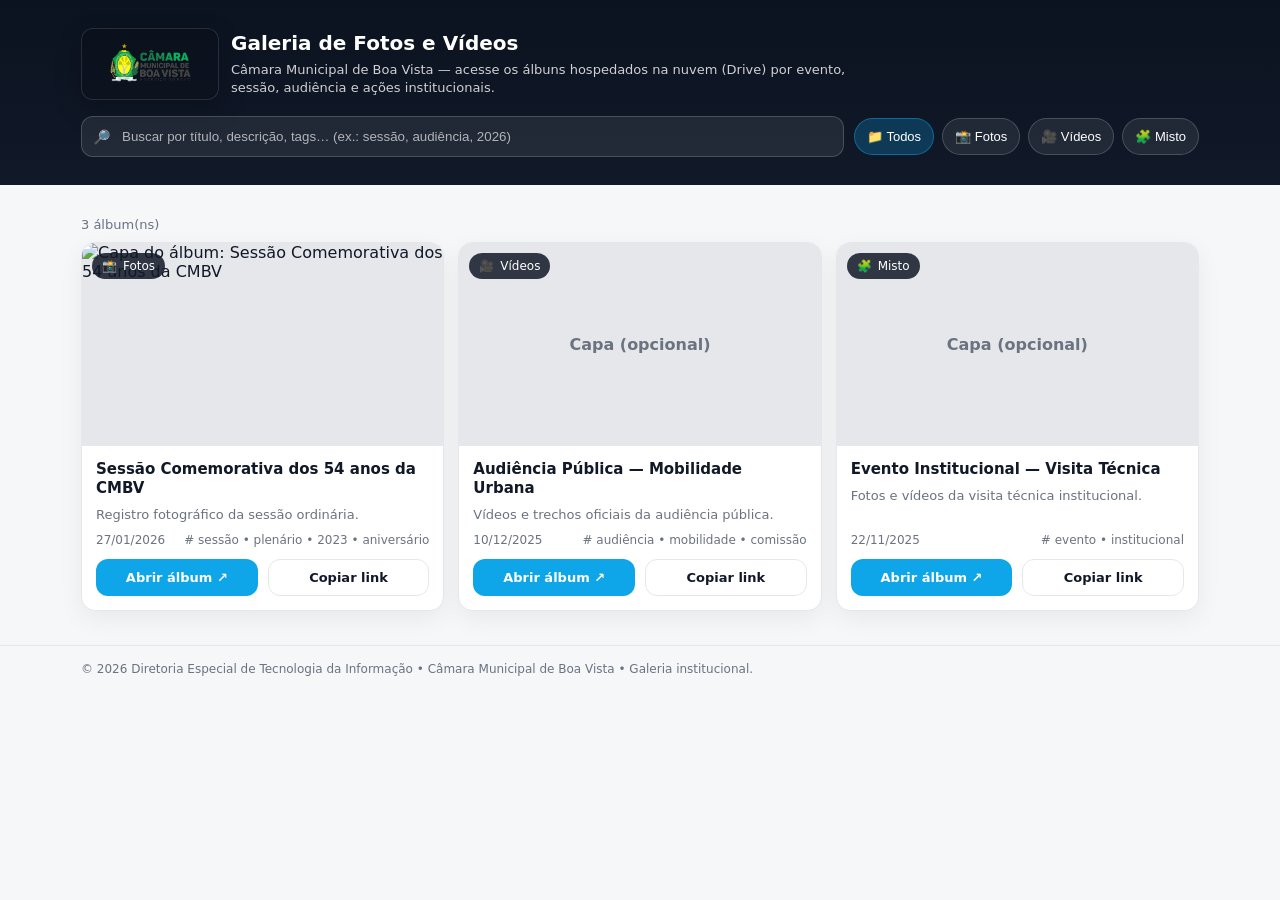
==== index.html @ be146029 "Rename gale_com_logo.html to index.html" ====
<!doctype html>
<html lang="pt-BR">
<head>
  <meta charset="utf-8" />
  <meta name="viewport" content="width=device-width, initial-scale=1" />
  <title>Galeria — Câmara Municipal de Boa Vista</title>
  <style>
    :root{
      --bg:#f6f7f9;
      --card:#ffffff;
      --text:#111827;
      --muted:#6b7280;
      --border:#e5e7eb;
      --shadow: 0 8px 24px rgba(0,0,0,.06);
      --radius: 14px;
      --gap: 14px;
      --accent:#0ea5e9;
    }

    *{ box-sizing:border-box; }
    body{
      margin:0;
      font-family: system-ui, -apple-system, Segoe UI, Roboto, Arial, sans-serif;
      background: var(--bg);
      color: var(--text);
    }

    header{
      background: linear-gradient(180deg, #0b1220, #111827);
      color:#fff;
      padding: 28px 16px;
    }
    .container{
      max-width: 1150px;
      margin: 0 auto;
      padding: 0 16px;
    }
    .brand{
      display:flex;
      align-items:center;
      gap: 12px;
    }

    .brand-logo{
      height: 72px;
      width: auto;
      max-width: min(360px, 48vw);
      object-fit: contain;
      display:block;
      border-radius: 12px;
      padding: 6px 10px;
      background: rgba(0,0,0,.14);
      border: 1px solid rgba(255,255,255,.12);
      box-shadow: 0 10px 28px rgba(0,0,0,.18);
    }

    @media (max-width: 640px){
      .brand{
        flex-direction: column;
        align-items: flex-start;
      }
      .brand-logo{
        height: 60px;
        max-width: 100%;
      }
    }
    .logo{
      width: 44px;
      height: 44px;
      border-radius: 12px;
      background: rgba(255,255,255,.12);
      display:grid;
      place-items:center;
      font-weight:700;
      letter-spacing:.5px;
      user-select:none;
    }
    h1{
      margin:0;
      font-size: 20px;
      font-weight: 700;
    }
    .subtitle{
      margin: 6px 0 0;
      color: rgba(255,255,255,.8);
      font-size: 13px;
      line-height: 1.4;
      max-width: 80ch;
    }

    .toolbar{
      margin-top: 16px;
      display:flex;
      gap: 10px;
      flex-wrap: wrap;
      align-items:center;
    }
    .search{
      flex: 1 1 260px;
      position: relative;
      min-width: 240px;
    }
    .search input{
      width:100%;
      padding: 12px 12px 12px 40px;
      border: 1px solid rgba(255,255,255,.18);
      background: rgba(255,255,255,.08);
      color:#fff;
      border-radius: 12px;
      outline: none;
    }
    .search input::placeholder{ color: rgba(255,255,255,.65); }
    .search .icon{
      position:absolute;
      left: 12px;
      top: 50%;
      transform: translateY(-50%);
      opacity: .85;
      font-size: 14px;
    }

    .filters{
      display:flex;
      gap: 8px;
      flex-wrap: wrap;
    }
    .chip{
      border: 1px solid rgba(255,255,255,.18);
      background: rgba(255,255,255,.08);
      color:#fff;
      padding: 10px 12px;
      border-radius: 999px;
      cursor:pointer;
      user-select:none;
      font-size: 13px;
      display:flex;
      gap: 8px;
      align-items:center;
    }
    .chip[aria-pressed="true"]{
      background: rgba(14,165,233,.25);
      border-color: rgba(14,165,233,.45);
    }

    main{ padding: 18px 0 34px; }

    .meta{
      display:flex;
      justify-content: space-between;
      align-items: baseline;
      gap: 12px;
      flex-wrap: wrap;
      margin: 14px 0 10px;
      color: var(--muted);
      font-size: 13px;
    }

    .grid{
      display:grid;
      grid-template-columns: repeat(3, minmax(0, 1fr));
      gap: var(--gap);
    }

    @media (max-width: 980px){
      .grid{ grid-template-columns: repeat(2, minmax(0, 1fr)); }
    }
    @media (max-width: 640px){
      .grid{ grid-template-columns: 1fr; }
    }

    .card{
      background: var(--card);
      border: 1px solid var(--border);
      border-radius: var(--radius);
      overflow:hidden;
      box-shadow: var(--shadow);
      display:flex;
      flex-direction: column;
      min-height: 260px;
    }

    .thumb{
      width:100%;
      aspect-ratio: 16/9;
      background: #e5e7eb;
      position: relative;
      overflow:hidden;
    }
    .thumb img{
      width:100%;
      height:100%;
      object-fit: cover;
      display:block;
    }
    .badge{
      position:absolute;
      left: 10px;
      top: 10px;
      background: rgba(17,24,39,.85);
      color:#fff;
      border-radius: 999px;
      padding: 6px 10px;
      font-size: 12px;
      display:flex;
      gap:6px;
      align-items:center;
    }

    .content{
      padding: 14px 14px 12px;
      display:flex;
      flex-direction: column;
      gap: 8px;
      flex: 1;
    }
    .title{
      margin:0;
      font-size: 15px;
      font-weight: 700;
      line-height: 1.25;
    }
    .desc{
      margin:0;
      color: var(--muted);
      font-size: 13px;
      line-height: 1.45;
      flex: 1;
    }
    .row{
      display:flex;
      justify-content: space-between;
      align-items:center;
      gap: 10px;
      flex-wrap: wrap;
      color: var(--muted);
      font-size: 12px;
    }

    .actions{
      padding: 0 14px 14px;
      display:flex;
      gap: 10px;
    }
    .btn{
      flex: 1;
      display:inline-flex;
      justify-content:center;
      align-items:center;
      gap: 8px;
      padding: 10px 12px;
      border-radius: 12px;
      border: 1px solid var(--border);
      background: #fff;
      color: var(--text);
      text-decoration:none;
      font-size: 13px;
      font-weight: 600;
    }
    .btn.primary{
      background: var(--accent);
      color:#fff;
      border-color: rgba(14,165,233,.35);
    }
    .btn:hover{ filter: brightness(.98); }
    .btn:focus-visible{
      outline: 3px solid rgba(14,165,233,.35);
      outline-offset: 2px;
    }

    footer{
      border-top: 1px solid var(--border);
      color: var(--muted);
      font-size: 12px;
      padding: 16px 0 26px;
    }

    .empty{
      background:#fff;
      border: 1px dashed var(--border);
      border-radius: var(--radius);
      padding: 18px;
      color: var(--muted);
      display:none;
    }
  </style>
</head>
<body>
  <header>
    <div class="container">
      <div class="brand">
        <img class="brand-logo" src="logo_cmbv.png" alt="Câmara Municipal de Boa Vista" decoding="async" />
        <div>
          <h1>Galeria de Fotos e Vídeos</h1>
          <p class="subtitle">
            Câmara Municipal de Boa Vista — acesse os álbuns hospedados na nuvem (Drive) por evento, sessão, audiência e ações institucionais.
          </p>
        </div>
      </div>

      <div class="toolbar" role="search">
        <div class="search">
          <span class="icon" aria-hidden="true">🔎</span>
          <input id="q" type="search" placeholder="Buscar por título, descrição, tags… (ex.: sessão, audiência, 2026)" autocomplete="off" />
        </div>

        <div class="filters" aria-label="Filtros">
          <button class="chip" type="button" data-filter="all" aria-pressed="true">📁 Todos</button>
          <button class="chip" type="button" data-filter="foto" aria-pressed="false">📸 Fotos</button>
          <button class="chip" type="button" data-filter="video" aria-pressed="false">🎥 Vídeos</button>
          <button class="chip" type="button" data-filter="misto" aria-pressed="false">🧩 Misto</button>
        </div>
      </div>
    </div>
  </header>

  <main>
    <div class="container">
      <div class="meta">
        <div id="count">0 álbuns</div>
        <!--<div>Atualize a lista <strong>ALBUNS</strong> no código para adicionar novos links.</div> -->
      </div>

      <div id="empty" class="empty">
        Nenhum álbum encontrado com os filtros atuais.
      </div>

      <section id="grid" class="grid" aria-label="Lista de álbuns"></section>
    </div>
  </main>

  <footer>
    <div class="container">
      © <span id="year"></span> Diretoria Especial de Tecnologia da Informação • Câmara Municipal de Boa Vista • Galeria institucional.
    </div>
  </footer>

  <script>
    // =========================
    // 1) EDITE APENAS ESTA LISTA
    // =========================
    const ALBUNS = [
      {
        titulo: "Sessão Comemorativa dos 54 anos da CMBV",
        tipo: "foto", // foto | video | misto
        descricao: "Registro fotográfico da sessão ordinária.",
        link: "https://galeria.boavista.rr.leg.br/s/54anoscmbv", // cole o link do Drive/Nextcloud/OneDrive
        miniatura: "https://galeria.boavista.rr.leg.br/api/assets/4c75a09b-99ec-4c60-b4d1-7e083ee043ef/thumbnail?slug=54anoscmbv&size=preview&c=4QcKDYLnuJiPiHh8dkd4i0aWYHQI", // opcional: URL de uma imagem (capa). Se vazio, usa placeholder.
        data: "2026-01-27",
        tags: ["sessão", "plenário", "2023", "aniversário"]
      },
      {
        titulo: "Audiência Pública — Mobilidade Urbana",
        tipo: "video",
        descricao: "Vídeos e trechos oficiais da audiência pública.",
        link: "https://exemplo.com/album2",
        miniatura: "",
        data: "2025-12-10",
        tags: ["audiência", "mobilidade", "comissão"]
      },
      {
        titulo: "Evento Institucional — Visita Técnica",
        tipo: "misto",
        descricao: "Fotos e vídeos da visita técnica institucional.",
        link: "https://exemplo.com/album3",
        miniatura: "",
        data: "2025-11-22",
        tags: ["evento", "institucional"]
      }
    ];

    // =========================
    // 2) LÓGICA DA GALERIA
    // =========================
    const grid = document.getElementById("grid");
    const q = document.getElementById("q");
    const count = document.getElementById("count");
    const empty = document.getElementById("empty");
    const chips = Array.from(document.querySelectorAll(".chip"));
    const year = document.getElementById("year");

    year.textContent = new Date().getFullYear();

    const iconPorTipo = {
      foto: "📸",
      video: "🎥",
      misto: "🧩"
    };

    let filtroAtual = "all";

    function norm(s){
      return (s || "").toString().toLowerCase().normalize("NFD").replace(/\p{Diacritic}/gu, "");
    }

    function matches(album, query){
      const hay = [
        album.titulo,
        album.descricao,
        (album.tags || []).join(" "),
        album.tipo,
        album.data
      ].join(" ");
      return norm(hay).includes(norm(query));
    }

    function criarCard(album){
      const td = document.createElement("article");
      td.className = "card";
      td.dataset.tipo = album.tipo;

      const thumbHtml = album.miniatura
        ? `<img src="${album.miniatura}" alt="Capa do álbum: ${escapeHtml(album.titulo)}">`
        : `<div style="width:100%;height:100%;display:grid;place-items:center;color:#6b7280;font-weight:600;">
            Capa (opcional)
          </div>`;

      td.innerHTML = `
        <div class="thumb">
          ${thumbHtml}
          <div class="badge">${iconPorTipo[album.tipo] || "📁"} <span>${labelTipo(album.tipo)}</span></div>
        </div>

        <div class="content">
          <h2 class="title">${escapeHtml(album.titulo)}</h2>
          <p class="desc">${escapeHtml(album.descricao || "")}</p>
          <div class="row">
            <span>${formatarData(album.data)}</span>
            <span>${(album.tags && album.tags.length) ? ("# " + album.tags.join(" • ")) : ""}</span>
          </div>
        </div>

        <div class="actions">
          <a class="btn primary" href="${album.link}" target="_blank" rel="noopener">
            Abrir álbum ↗
          </a>
          <a class="btn" href="${album.link}" target="_blank" rel="noopener">
            Copiar link
          </a>
        </div>
      `;

      // Botão "Copiar link"
      const copyBtn = td.querySelectorAll(".btn")[1];
      copyBtn.addEventListener("click", async (ev) => {
        ev.preventDefault();
        try{
          await navigator.clipboard.writeText(album.link);
          copyBtn.textContent = "Link copiado ✓";
          setTimeout(() => copyBtn.textContent = "Copiar link", 1200);
        }catch{
          // fallback: abre o link se clipboard não estiver disponível
          window.open(album.link, "_blank", "noopener");
        }
      });

      return td;
    }

    function labelTipo(tipo){
      if(tipo === "foto") return "Fotos";
      if(tipo === "video") return "Vídeos";
      if(tipo === "misto") return "Misto";
      return "Álbum";
    }

    function formatarData(iso){
      if(!iso) return "";
      // Mantém simples (yyyy-mm-dd) -> dd/mm/yyyy
      const m = /^(\d{4})-(\d{2})-(\d{2})$/.exec(iso);
      if(!m) return iso;
      return `${m[3]}/${m[2]}/${m[1]}`;
    }

    function escapeHtml(str){
      return (str ?? "").toString()
        .replaceAll("&","&amp;")
        .replaceAll("<","&lt;")
        .replaceAll(">","&gt;")
        .replaceAll('"',"&quot;")
        .replaceAll("'","&#039;");
    }

    function render(){
      const query = q.value.trim();
      grid.innerHTML = "";

      const filtrados = ALBUNS.filter(a => {
        const okTipo = (filtroAtual === "all") ? true : (a.tipo === filtroAtual);
        const okBusca = query ? matches(a, query) : true;
        return okTipo && okBusca;
      });

      filtrados.forEach(a => grid.appendChild(criarCard(a)));

      count.textContent = `${filtrados.length} álbum(ns)`;
      empty.style.display = filtrados.length ? "none" : "block";
    }

    // Busca
    q.addEventListener("input", render);

    // Filtros
    chips.forEach(btn => {
      btn.addEventListener("click", () => {
        chips.forEach(b => b.setAttribute("aria-pressed", "false"));
        btn.setAttribute("aria-pressed", "true");
        filtroAtual = btn.dataset.filter;
        render();
      });
    });

    render();
  </script>
</body>
</html>
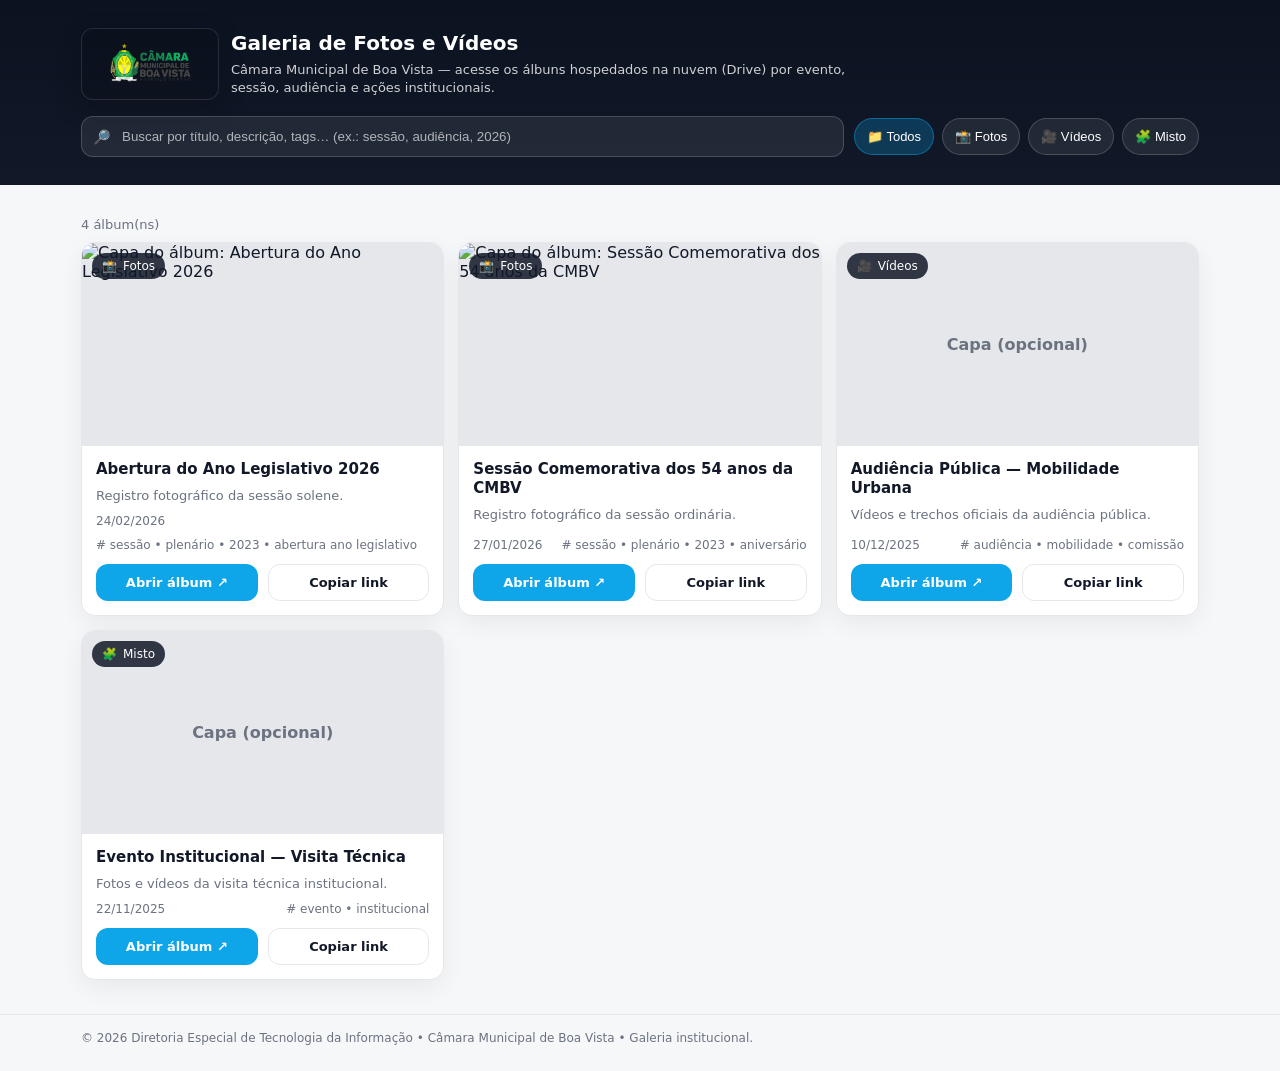
==== commit 5f7b2d76: "Add event 'Abertura do Ano Legislativo 2026' to index" ====
--- a/index.html
+++ b/index.html
@@ -339,6 +339,15 @@
     // 1) EDITE APENAS ESTA LISTA
     // =========================
     const ALBUNS = [
+      {
+        titulo: "Abertura do Ano Legislativo 2026",
+        tipo: "foto", // foto | video | misto
+        descricao: "Registro fotográfico da sessão solene.",
+        link: "https://galeria.boavista.rr.leg.br/share/w7iEGugujoIjrxzA1V76edjGKwO7zGHMkSObhZGvX_SdWSUhojxx9Ezt_9ftnmGj3Pw", // cole o link do Drive/Nextcloud/OneDrive
+        miniatura: "https://galeria.boavista.rr.leg.br/share/4sEyaUNQMQ7JvRYy24_W50LdWT-N-UKIk3n9FQ5Q984tXg-eBlmPzmPpndnvc-NHdUQ", // opcional: URL de uma imagem (capa). Se vazio, usa placeholder.
+        data: "2026-02-24",
+        tags: ["sessão", "plenário", "2023", "abertura ano legislativo"]
+      },
       {
         titulo: "Sessão Comemorativa dos 54 anos da CMBV",
         tipo: "foto", // foto | video | misto
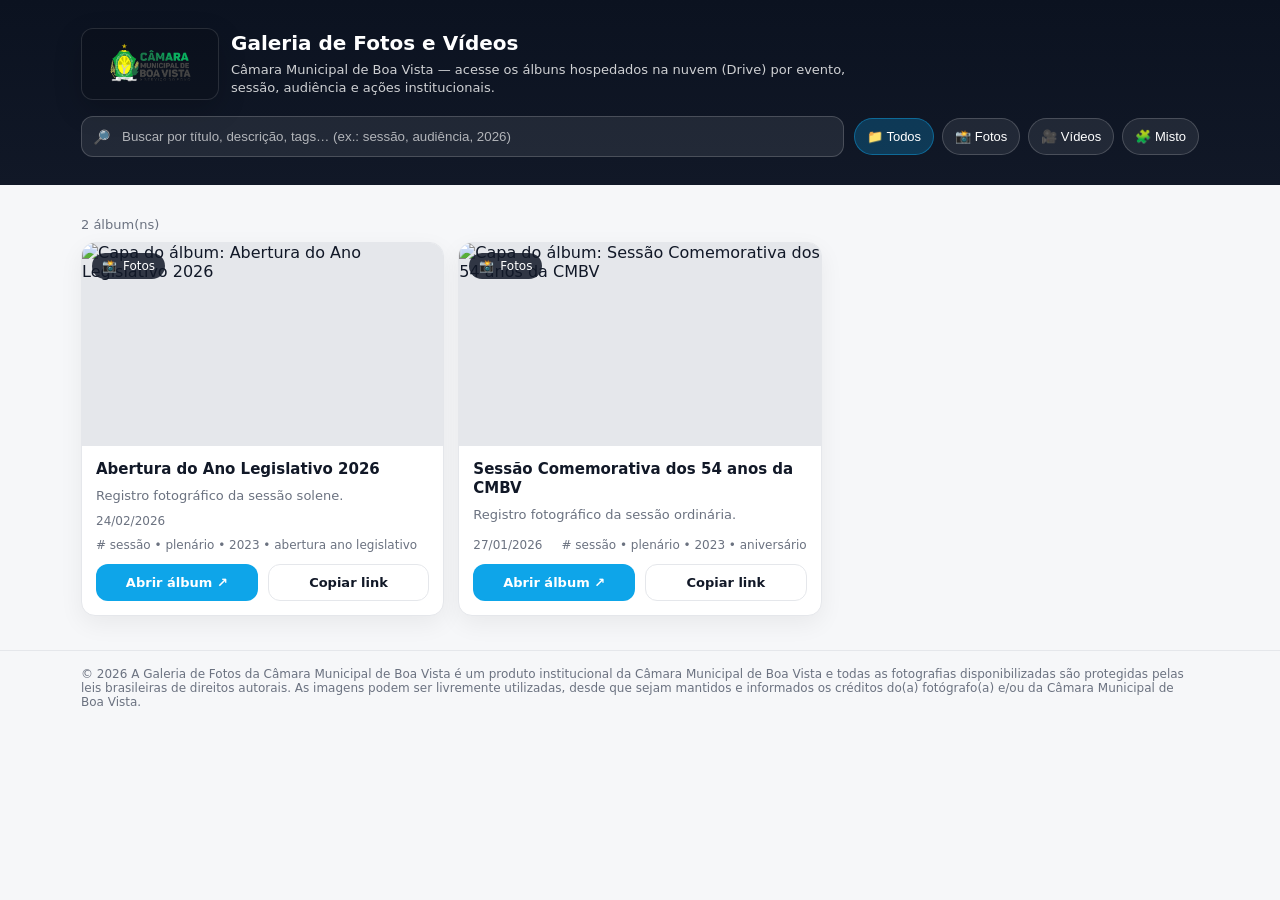
==== commit 2c10c913: "Revise footer copyright and photo usage information Updated footer text to include copyright informa" ====
--- a/index.html
+++ b/index.html
@@ -330,7 +330,7 @@
 
   <footer>
     <div class="container">
-      © <span id="year"></span> Diretoria Especial de Tecnologia da Informação • Câmara Municipal de Boa Vista • Galeria institucional.
+      © <span id="year"></span> A Galeria de Fotos da Câmara Municipal de Boa Vista é um produto institucional da Câmara Municipal de Boa Vista e todas as fotografias disponibilizadas são protegidas pelas leis brasileiras de direitos autorais. As imagens podem ser livremente utilizadas, desde que sejam mantidos e informados os créditos do(a) fotógrafo(a) e/ou da Câmara Municipal de Boa Vista.
     </div>
   </footer>
 
@@ -344,7 +344,7 @@
         tipo: "foto", // foto | video | misto
         descricao: "Registro fotográfico da sessão solene.",
         link: "https://galeria.boavista.rr.leg.br/share/w7iEGugujoIjrxzA1V76edjGKwO7zGHMkSObhZGvX_SdWSUhojxx9Ezt_9ftnmGj3Pw", // cole o link do Drive/Nextcloud/OneDrive
-        miniatura: "https://galeria.boavista.rr.leg.br/share/4sEyaUNQMQ7JvRYy24_W50LdWT-N-UKIk3n9FQ5Q984tXg-eBlmPzmPpndnvc-NHdUQ", // opcional: URL de uma imagem (capa). Se vazio, usa placeholder.
+        miniatura: "https://galeria.boavista.rr.leg.br/api/assets/efcd5314-0e76-4b92-a0a2-8c8684282732/thumbnail?key=4sEyaUNQMQ7JvRYy24_W50LdWT-N-UKIk3n9FQ5Q984tXg-eBlmPzmPpndnvc-NHdUQ&size=preview&c=JggODYKliLePd4mOdyiIh5eff9gH", // opcional: URL de uma imagem (capa). Se vazio, usa placeholder.
         data: "2026-02-24",
         tags: ["sessão", "plenário", "2023", "abertura ano legislativo"]
       },
@@ -356,24 +356,6 @@
         miniatura: "https://galeria.boavista.rr.leg.br/api/assets/4c75a09b-99ec-4c60-b4d1-7e083ee043ef/thumbnail?slug=54anoscmbv&size=preview&c=4QcKDYLnuJiPiHh8dkd4i0aWYHQI", // opcional: URL de uma imagem (capa). Se vazio, usa placeholder.
         data: "2026-01-27",
         tags: ["sessão", "plenário", "2023", "aniversário"]
-      },
-      {
-        titulo: "Audiência Pública — Mobilidade Urbana",
-        tipo: "video",
-        descricao: "Vídeos e trechos oficiais da audiência pública.",
-        link: "https://exemplo.com/album2",
-        miniatura: "",
-        data: "2025-12-10",
-        tags: ["audiência", "mobilidade", "comissão"]
-      },
-      {
-        titulo: "Evento Institucional — Visita Técnica",
-        tipo: "misto",
-        descricao: "Fotos e vídeos da visita técnica institucional.",
-        link: "https://exemplo.com/album3",
-        miniatura: "",
-        data: "2025-11-22",
-        tags: ["evento", "institucional"]
       }
     ];
 
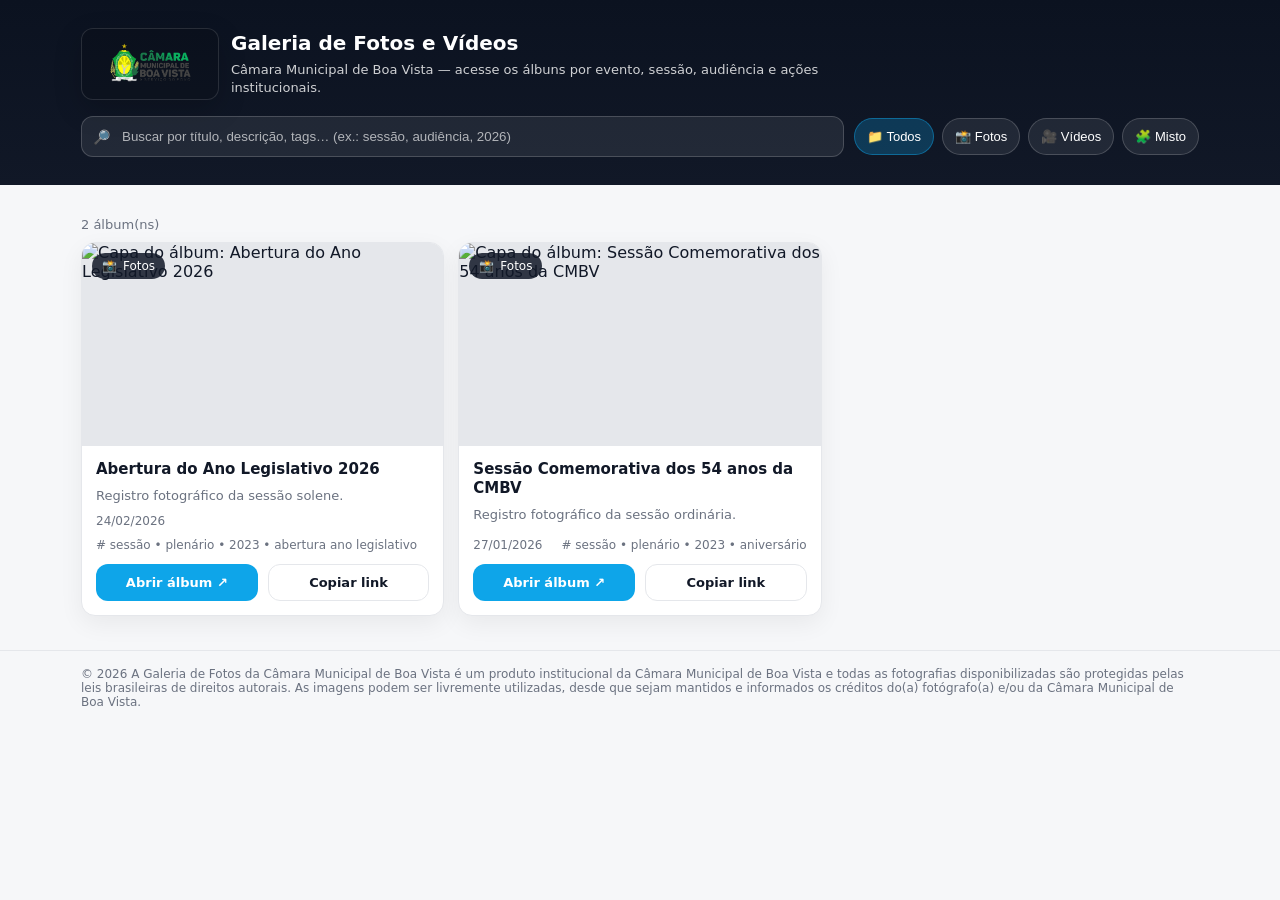
==== commit 0d763401: "Remove 'hospedados na nuvem (Drive)' from subtitle" ====
--- a/index.html
+++ b/index.html
@@ -292,7 +292,7 @@
         <div>
           <h1>Galeria de Fotos e Vídeos</h1>
           <p class="subtitle">
-            Câmara Municipal de Boa Vista — acesse os álbuns hospedados na nuvem (Drive) por evento, sessão, audiência e ações institucionais.
+            Câmara Municipal de Boa Vista — acesse os álbuns por evento, sessão, audiência e ações institucionais.
           </p>
         </div>
       </div>
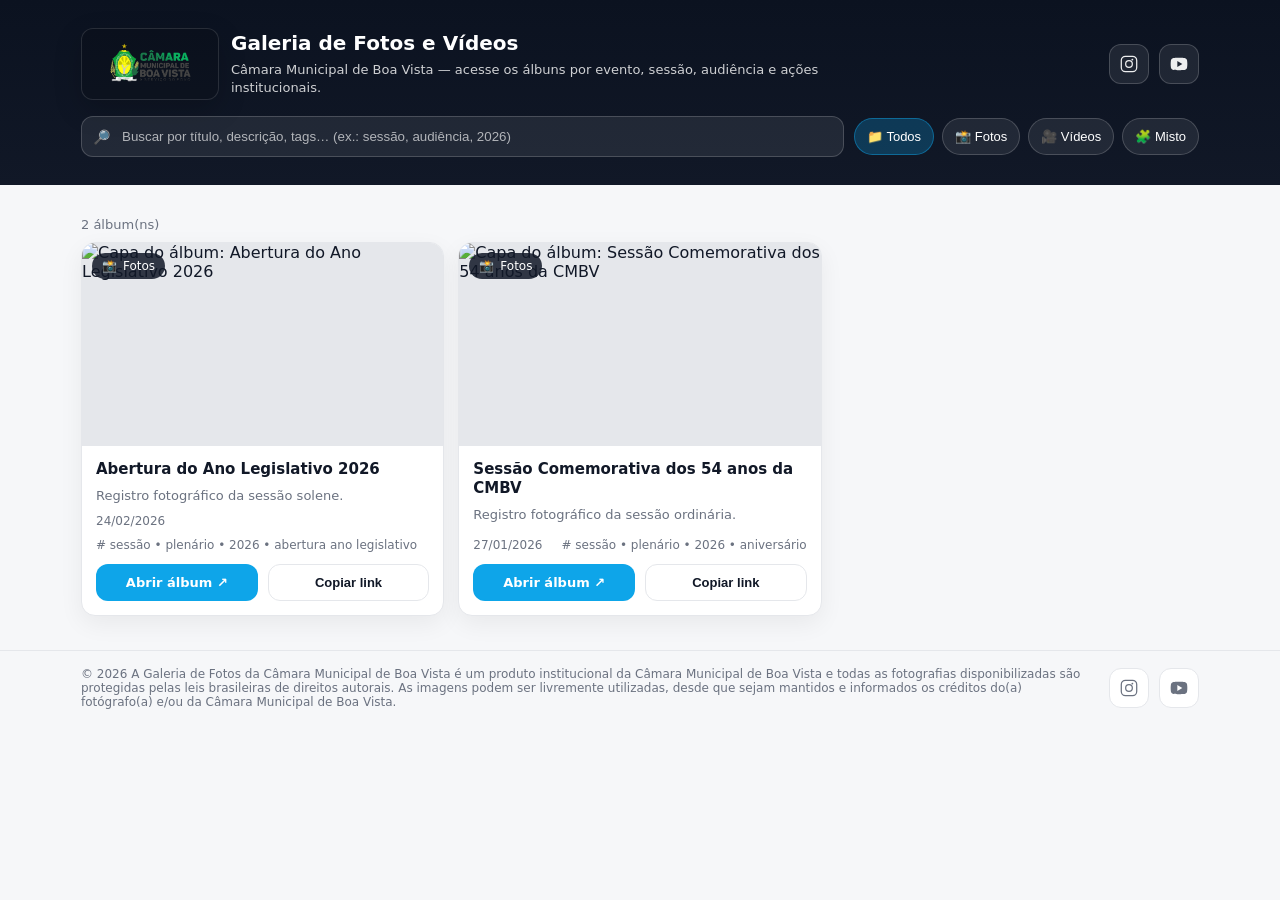
==== commit 67879351: "Add files via upload" ====
--- a/index.html
+++ b/index.html
@@ -1,506 +1,115 @@
-<!doctype html>
-<html lang="pt-BR">
-<head>
-  <meta charset="utf-8" />
-  <meta name="viewport" content="width=device-width, initial-scale=1" />
-  <title>Galeria — Câmara Municipal de Boa Vista</title>
-  <style>
-    :root{
-      --bg:#f6f7f9;
-      --card:#ffffff;
-      --text:#111827;
-      --muted:#6b7280;
-      --border:#e5e7eb;
-      --shadow: 0 8px 24px rgba(0,0,0,.06);
-      --radius: 14px;
-      --gap: 14px;
-      --accent:#0ea5e9;
-    }
-
-    *{ box-sizing:border-box; }
-    body{
-      margin:0;
-      font-family: system-ui, -apple-system, Segoe UI, Roboto, Arial, sans-serif;
-      background: var(--bg);
-      color: var(--text);
-    }
-
-    header{
-      background: linear-gradient(180deg, #0b1220, #111827);
-      color:#fff;
-      padding: 28px 16px;
-    }
-    .container{
-      max-width: 1150px;
-      margin: 0 auto;
-      padding: 0 16px;
-    }
-    .brand{
-      display:flex;
-      align-items:center;
-      gap: 12px;
-    }
-
-    .brand-logo{
-      height: 72px;
-      width: auto;
-      max-width: min(360px, 48vw);
-      object-fit: contain;
-      display:block;
-      border-radius: 12px;
-      padding: 6px 10px;
-      background: rgba(0,0,0,.14);
-      border: 1px solid rgba(255,255,255,.12);
-      box-shadow: 0 10px 28px rgba(0,0,0,.18);
-    }
-
-    @media (max-width: 640px){
-      .brand{
-        flex-direction: column;
-        align-items: flex-start;
-      }
-      .brand-logo{
-        height: 60px;
-        max-width: 100%;
-      }
-    }
-    .logo{
-      width: 44px;
-      height: 44px;
-      border-radius: 12px;
-      background: rgba(255,255,255,.12);
-      display:grid;
-      place-items:center;
-      font-weight:700;
-      letter-spacing:.5px;
-      user-select:none;
-    }
-    h1{
-      margin:0;
-      font-size: 20px;
-      font-weight: 700;
-    }
-    .subtitle{
-      margin: 6px 0 0;
-      color: rgba(255,255,255,.8);
-      font-size: 13px;
-      line-height: 1.4;
-      max-width: 80ch;
-    }
-
-    .toolbar{
-      margin-top: 16px;
-      display:flex;
-      gap: 10px;
-      flex-wrap: wrap;
-      align-items:center;
-    }
-    .search{
-      flex: 1 1 260px;
-      position: relative;
-      min-width: 240px;
-    }
-    .search input{
-      width:100%;
-      padding: 12px 12px 12px 40px;
-      border: 1px solid rgba(255,255,255,.18);
-      background: rgba(255,255,255,.08);
-      color:#fff;
-      border-radius: 12px;
-      outline: none;
-    }
-    .search input::placeholder{ color: rgba(255,255,255,.65); }
-    .search .icon{
-      position:absolute;
-      left: 12px;
-      top: 50%;
-      transform: translateY(-50%);
-      opacity: .85;
-      font-size: 14px;
-    }
-
-    .filters{
-      display:flex;
-      gap: 8px;
-      flex-wrap: wrap;
-    }
-    .chip{
-      border: 1px solid rgba(255,255,255,.18);
-      background: rgba(255,255,255,.08);
-      color:#fff;
-      padding: 10px 12px;
-      border-radius: 999px;
-      cursor:pointer;
-      user-select:none;
-      font-size: 13px;
-      display:flex;
-      gap: 8px;
-      align-items:center;
-    }
-    .chip[aria-pressed="true"]{
-      background: rgba(14,165,233,.25);
-      border-color: rgba(14,165,233,.45);
-    }
-
-    main{ padding: 18px 0 34px; }
-
-    .meta{
-      display:flex;
-      justify-content: space-between;
-      align-items: baseline;
-      gap: 12px;
-      flex-wrap: wrap;
-      margin: 14px 0 10px;
-      color: var(--muted);
-      font-size: 13px;
-    }
-
-    .grid{
-      display:grid;
-      grid-template-columns: repeat(3, minmax(0, 1fr));
-      gap: var(--gap);
-    }
-
-    @media (max-width: 980px){
-      .grid{ grid-template-columns: repeat(2, minmax(0, 1fr)); }
-    }
-    @media (max-width: 640px){
-      .grid{ grid-template-columns: 1fr; }
-    }
-
-    .card{
-      background: var(--card);
-      border: 1px solid var(--border);
-      border-radius: var(--radius);
-      overflow:hidden;
-      box-shadow: var(--shadow);
-      display:flex;
-      flex-direction: column;
-      min-height: 260px;
-    }
-
-    .thumb{
-      width:100%;
-      aspect-ratio: 16/9;
-      background: #e5e7eb;
-      position: relative;
-      overflow:hidden;
-    }
-    .thumb img{
-      width:100%;
-      height:100%;
-      object-fit: cover;
-      display:block;
-    }
-    .badge{
-      position:absolute;
-      left: 10px;
-      top: 10px;
-      background: rgba(17,24,39,.85);
-      color:#fff;
-      border-radius: 999px;
-      padding: 6px 10px;
-      font-size: 12px;
-      display:flex;
-      gap:6px;
-      align-items:center;
-    }
-
-    .content{
-      padding: 14px 14px 12px;
-      display:flex;
-      flex-direction: column;
-      gap: 8px;
-      flex: 1;
-    }
-    .title{
-      margin:0;
-      font-size: 15px;
-      font-weight: 700;
-      line-height: 1.25;
-    }
-    .desc{
-      margin:0;
-      color: var(--muted);
-      font-size: 13px;
-      line-height: 1.45;
-      flex: 1;
-    }
-    .row{
-      display:flex;
-      justify-content: space-between;
-      align-items:center;
-      gap: 10px;
-      flex-wrap: wrap;
-      color: var(--muted);
-      font-size: 12px;
-    }
-
-    .actions{
-      padding: 0 14px 14px;
-      display:flex;
-      gap: 10px;
-    }
-    .btn{
-      flex: 1;
-      display:inline-flex;
-      justify-content:center;
-      align-items:center;
-      gap: 8px;
-      padding: 10px 12px;
-      border-radius: 12px;
-      border: 1px solid var(--border);
-      background: #fff;
-      color: var(--text);
-      text-decoration:none;
-      font-size: 13px;
-      font-weight: 600;
-    }
-    .btn.primary{
-      background: var(--accent);
-      color:#fff;
-      border-color: rgba(14,165,233,.35);
-    }
-    .btn:hover{ filter: brightness(.98); }
-    .btn:focus-visible{
-      outline: 3px solid rgba(14,165,233,.35);
-      outline-offset: 2px;
-    }
-
-    footer{
-      border-top: 1px solid var(--border);
-      color: var(--muted);
-      font-size: 12px;
-      padding: 16px 0 26px;
-    }
-
-    .empty{
-      background:#fff;
-      border: 1px dashed var(--border);
-      border-radius: var(--radius);
-      padding: 18px;
-      color: var(--muted);
-      display:none;
-    }
-  </style>
-</head>
-<body>
-  <header>
-    <div class="container">
-      <div class="brand">
-        <img class="brand-logo" src="logo_cmbv.png" alt="Câmara Municipal de Boa Vista" decoding="async" />
-        <div>
-          <h1>Galeria de Fotos e Vídeos</h1>
-          <p class="subtitle">
-            Câmara Municipal de Boa Vista — acesse os álbuns por evento, sessão, audiência e ações institucionais.
-          </p>
-        </div>
-      </div>
-
-      <div class="toolbar" role="search">
-        <div class="search">
-          <span class="icon" aria-hidden="true">🔎</span>
-          <input id="q" type="search" placeholder="Buscar por título, descrição, tags… (ex.: sessão, audiência, 2026)" autocomplete="off" />
-        </div>
-
-        <div class="filters" aria-label="Filtros">
-          <button class="chip" type="button" data-filter="all" aria-pressed="true">📁 Todos</button>
-          <button class="chip" type="button" data-filter="foto" aria-pressed="false">📸 Fotos</button>
-          <button class="chip" type="button" data-filter="video" aria-pressed="false">🎥 Vídeos</button>
-          <button class="chip" type="button" data-filter="misto" aria-pressed="false">🧩 Misto</button>
-        </div>
-      </div>
-    </div>
-  </header>
-
-  <main>
-    <div class="container">
-      <div class="meta">
-        <div id="count">0 álbuns</div>
-        <!--<div>Atualize a lista <strong>ALBUNS</strong> no código para adicionar novos links.</div> -->
-      </div>
-
-      <div id="empty" class="empty">
-        Nenhum álbum encontrado com os filtros atuais.
-      </div>
-
-      <section id="grid" class="grid" aria-label="Lista de álbuns"></section>
-    </div>
-  </main>
-
-  <footer>
-    <div class="container">
-      © <span id="year"></span> A Galeria de Fotos da Câmara Municipal de Boa Vista é um produto institucional da Câmara Municipal de Boa Vista e todas as fotografias disponibilizadas são protegidas pelas leis brasileiras de direitos autorais. As imagens podem ser livremente utilizadas, desde que sejam mantidos e informados os créditos do(a) fotógrafo(a) e/ou da Câmara Municipal de Boa Vista.
-    </div>
-  </footer>
-
-  <script>
-    // =========================
-    // 1) EDITE APENAS ESTA LISTA
-    // =========================
-    const ALBUNS = [
-      {
-        titulo: "Abertura do Ano Legislativo 2026",
-        tipo: "foto", // foto | video | misto
-        descricao: "Registro fotográfico da sessão solene.",
-        link: "https://galeria.boavista.rr.leg.br/share/w7iEGugujoIjrxzA1V76edjGKwO7zGHMkSObhZGvX_SdWSUhojxx9Ezt_9ftnmGj3Pw", // cole o link do Drive/Nextcloud/OneDrive
-        miniatura: "https://galeria.boavista.rr.leg.br/api/assets/efcd5314-0e76-4b92-a0a2-8c8684282732/thumbnail?key=4sEyaUNQMQ7JvRYy24_W50LdWT-N-UKIk3n9FQ5Q984tXg-eBlmPzmPpndnvc-NHdUQ&size=preview&c=JggODYKliLePd4mOdyiIh5eff9gH", // opcional: URL de uma imagem (capa). Se vazio, usa placeholder.
-        data: "2026-02-24",
-        tags: ["sessão", "plenário", "2023", "abertura ano legislativo"]
-      },
-      {
-        titulo: "Sessão Comemorativa dos 54 anos da CMBV",
-        tipo: "foto", // foto | video | misto
-        descricao: "Registro fotográfico da sessão ordinária.",
-        link: "https://galeria.boavista.rr.leg.br/s/54anoscmbv", // cole o link do Drive/Nextcloud/OneDrive
-        miniatura: "https://galeria.boavista.rr.leg.br/api/assets/4c75a09b-99ec-4c60-b4d1-7e083ee043ef/thumbnail?slug=54anoscmbv&size=preview&c=4QcKDYLnuJiPiHh8dkd4i0aWYHQI", // opcional: URL de uma imagem (capa). Se vazio, usa placeholder.
-        data: "2026-01-27",
-        tags: ["sessão", "plenário", "2023", "aniversário"]
-      }
-    ];
-
-    // =========================
-    // 2) LÓGICA DA GALERIA
-    // =========================
-    const grid = document.getElementById("grid");
-    const q = document.getElementById("q");
-    const count = document.getElementById("count");
-    const empty = document.getElementById("empty");
-    const chips = Array.from(document.querySelectorAll(".chip"));
-    const year = document.getElementById("year");
-
-    year.textContent = new Date().getFullYear();
-
-    const iconPorTipo = {
-      foto: "📸",
-      video: "🎥",
-      misto: "🧩"
-    };
-
-    let filtroAtual = "all";
-
-    function norm(s){
-      return (s || "").toString().toLowerCase().normalize("NFD").replace(/\p{Diacritic}/gu, "");
-    }
-
-    function matches(album, query){
-      const hay = [
-        album.titulo,
-        album.descricao,
-        (album.tags || []).join(" "),
-        album.tipo,
-        album.data
-      ].join(" ");
-      return norm(hay).includes(norm(query));
-    }
-
-    function criarCard(album){
-      const td = document.createElement("article");
-      td.className = "card";
-      td.dataset.tipo = album.tipo;
-
-      const thumbHtml = album.miniatura
-        ? `<img src="${album.miniatura}" alt="Capa do álbum: ${escapeHtml(album.titulo)}">`
-        : `<div style="width:100%;height:100%;display:grid;place-items:center;color:#6b7280;font-weight:600;">
-            Capa (opcional)
-          </div>`;
-
-      td.innerHTML = `
-        <div class="thumb">
-          ${thumbHtml}
-          <div class="badge">${iconPorTipo[album.tipo] || "📁"} <span>${labelTipo(album.tipo)}</span></div>
-        </div>
-
-        <div class="content">
-          <h2 class="title">${escapeHtml(album.titulo)}</h2>
-          <p class="desc">${escapeHtml(album.descricao || "")}</p>
-          <div class="row">
-            <span>${formatarData(album.data)}</span>
-            <span>${(album.tags && album.tags.length) ? ("# " + album.tags.join(" • ")) : ""}</span>
-          </div>
-        </div>
-
-        <div class="actions">
-          <a class="btn primary" href="${album.link}" target="_blank" rel="noopener">
-            Abrir álbum ↗
-          </a>
-          <a class="btn" href="${album.link}" target="_blank" rel="noopener">
-            Copiar link
-          </a>
-        </div>
-      `;
-
-      // Botão "Copiar link"
-      const copyBtn = td.querySelectorAll(".btn")[1];
-      copyBtn.addEventListener("click", async (ev) => {
-        ev.preventDefault();
-        try{
-          await navigator.clipboard.writeText(album.link);
-          copyBtn.textContent = "Link copiado ✓";
-          setTimeout(() => copyBtn.textContent = "Copiar link", 1200);
-        }catch{
-          // fallback: abre o link se clipboard não estiver disponível
-          window.open(album.link, "_blank", "noopener");
-        }
-      });
-
-      return td;
-    }
-
-    function labelTipo(tipo){
-      if(tipo === "foto") return "Fotos";
-      if(tipo === "video") return "Vídeos";
-      if(tipo === "misto") return "Misto";
-      return "Álbum";
-    }
-
-    function formatarData(iso){
-      if(!iso) return "";
-      // Mantém simples (yyyy-mm-dd) -> dd/mm/yyyy
-      const m = /^(\d{4})-(\d{2})-(\d{2})$/.exec(iso);
-      if(!m) return iso;
-      return `${m[3]}/${m[2]}/${m[1]}`;
-    }
-
-    function escapeHtml(str){
-      return (str ?? "").toString()
-        .replaceAll("&","&amp;")
-        .replaceAll("<","&lt;")
-        .replaceAll(">","&gt;")
-        .replaceAll('"',"&quot;")
-        .replaceAll("'","&#039;");
-    }
-
-    function render(){
-      const query = q.value.trim();
-      grid.innerHTML = "";
-
-      const filtrados = ALBUNS.filter(a => {
-        const okTipo = (filtroAtual === "all") ? true : (a.tipo === filtroAtual);
-        const okBusca = query ? matches(a, query) : true;
-        return okTipo && okBusca;
-      });
-
-      filtrados.forEach(a => grid.appendChild(criarCard(a)));
-
-      count.textContent = `${filtrados.length} álbum(ns)`;
-      empty.style.display = filtrados.length ? "none" : "block";
-    }
-
-    // Busca
-    q.addEventListener("input", render);
-
-    // Filtros
-    chips.forEach(btn => {
-      btn.addEventListener("click", () => {
-        chips.forEach(b => b.setAttribute("aria-pressed", "false"));
-        btn.setAttribute("aria-pressed", "true");
-        filtroAtual = btn.dataset.filter;
-        render();
-      });
-    });
-
-    render();
-  </script>
-</body>
-</html>
+<!doctype html>
+<html lang="pt-BR">
+<head>
+  <meta charset="utf-8" />
+  <meta name="viewport" content="width=device-width, initial-scale=1" />
+  <meta name="description" content="Galeria de Fotos e Vídeos da Câmara Municipal de Boa Vista — álbuns por evento, sessão, audiência e ações institucionais." />
+  <meta name="theme-color" content="#111827" />
+  <meta name="referrer" content="strict-origin-when-cross-origin" />
+  <title>Galeria — Câmara Municipal de Boa Vista</title>
+
+  <link rel="stylesheet" href="css/styles.css" />
+  <script src="js/app.js" defer></script>
+</head>
+
+<body>
+  <a class="skip-link" href="#conteudo">Pular para o conteúdo</a>
+
+  <header>
+    <div class="container">
+      <div class="brand">
+        <img class="brand-logo" src="assets/logo_cmbv.png" alt="Câmara Municipal de Boa Vista" decoding="async" />
+
+        <div class="brand-text">
+          <h1>Galeria de Fotos e Vídeos</h1>
+          <p class="subtitle">
+            Câmara Municipal de Boa Vista — acesse os álbuns por evento, sessão, audiência e ações institucionais.
+          </p>
+        </div>
+
+        <!-- Ícones no HEADER (substitua os links abaixo) -->
+        <nav class="social social--header" aria-label="Redes sociais">
+          <a href="https://www.instagram.com/SEU_PERFIL" target="_blank" rel="noopener noreferrer"
+             aria-label="Instagram" title="Instagram">
+            <svg viewBox="0 0 24 24" aria-hidden="true" focusable="false">
+              <path d="M7.75 2h8.5A5.75 5.75 0 0 1 22 7.75v8.5A5.75 5.75 0 0 1 16.25 22h-8.5A5.75 5.75 0 0 1 2 16.25v-8.5A5.75 5.75 0 0 1 7.75 2Zm0 1.5A4.25 4.25 0 0 0 3.5 7.75v8.5A4.25 4.25 0 0 0 7.75 20.5h8.5A4.25 4.25 0 0 0 20.5 16.25v-8.5A4.25 4.25 0 0 0 16.25 3.5h-8.5ZM12 7.25A4.75 4.75 0 1 1 7.25 12 4.75 4.75 0 0 1 12 7.25Zm0 1.5A3.25 3.25 0 1 0 15.25 12 3.25 3.25 0 0 0 12 8.75Zm5.15-2.1a1.1 1.1 0 1 1-1.1-1.1 1.1 1.1 0 0 1 1.1 1.1Z"/>
+            </svg>
+          </a>
+
+          <a href="https://www.youtube.com/@SEU_CANAL" target="_blank" rel="noopener noreferrer"
+             aria-label="YouTube" title="YouTube">
+            <svg viewBox="0 0 24 24" aria-hidden="true" focusable="false">
+              <path d="M21.6 7.2a3 3 0 0 0-2.1-2.1C17.7 4.6 12 4.6 12 4.6s-5.7 0-7.5.5A3 3 0 0 0 2.4 7.2 31.2 31.2 0 0 0 2 12a31.2 31.2 0 0 0 .4 4.8 3 3 0 0 0 2.1 2.1c1.8.5 7.5.5 7.5.5s5.7 0 7.5-.5a3 3 0 0 0 2.1-2.1A31.2 31.2 0 0 0 22 12a31.2 31.2 0 0 0-.4-4.8ZM10 15.5v-7l6 3.5-6 3.5Z"/>
+            </svg>
+          </a>
+        </nav>
+      </div>
+
+      <form class="toolbar" role="search" aria-label="Buscar e filtrar álbuns">
+        <div class="search">
+          <span class="icon" aria-hidden="true">🔎</span>
+          <label class="sr-only" for="q">Buscar álbuns</label>
+          <input
+            id="q"
+            name="q"
+            type="search"
+            placeholder="Buscar por título, descrição, tags… (ex.: sessão, audiência, 2026)"
+            autocomplete="off"
+          />
+        </div>
+
+        <div class="filters" aria-label="Filtros" aria-controls="grid">
+          <button class="chip" type="button" data-filter="all" aria-pressed="true">📁 Todos</button>
+          <button class="chip" type="button" data-filter="foto" aria-pressed="false">📸 Fotos</button>
+          <button class="chip" type="button" data-filter="video" aria-pressed="false">🎥 Vídeos</button>
+          <button class="chip" type="button" data-filter="misto" aria-pressed="false">🧩 Misto</button>
+        </div>
+      </form>
+    </div>
+  </header>
+
+  <main id="conteudo">
+    <div class="container">
+      <div class="meta">
+        <div id="count" aria-live="polite">0 álbuns</div>
+      </div>
+
+      <div id="empty" class="empty" role="status" aria-live="polite">
+        Carregando álbuns…
+      </div>
+
+      <section id="grid" class="grid" aria-label="Lista de álbuns"></section>
+
+      <noscript>
+        <div class="empty noscript">
+          Para usar a busca e os filtros, habilite o JavaScript no navegador.
+        </div>
+      </noscript>
+    </div>
+  </main>
+
+  <footer>
+    <div class="container footer-container">
+      <div class="footer-text">
+        © <span id="year"></span> A Galeria de Fotos da Câmara Municipal de Boa Vista é um produto institucional da Câmara Municipal de Boa Vista e todas as fotografias disponibilizadas são protegidas pelas leis brasileiras de direitos autorais. As imagens podem ser livremente utilizadas, desde que sejam mantidos e informados os créditos do(a) fotógrafo(a) e/ou da Câmara Municipal de Boa Vista.
+      </div>
+
+      <nav class="social social--footer" aria-label="Redes sociais">
+        <a href="https://www.instagram.com/SEU_PERFIL" target="_blank" rel="noopener noreferrer"
+           aria-label="Instagram" title="Instagram">
+          <svg viewBox="0 0 24 24" aria-hidden="true" focusable="false">
+            <path d="M7.75 2h8.5A5.75 5.75 0 0 1 22 7.75v8.5A5.75 5.75 0 0 1 16.25 22h-8.5A5.75 5.75 0 0 1 2 16.25v-8.5A5.75 5.75 0 0 1 7.75 2Zm0 1.5A4.25 4.25 0 0 0 3.5 7.75v8.5A4.25 4.25 0 0 0 7.75 20.5h8.5A4.25 4.25 0 0 0 20.5 16.25v-8.5A4.25 4.25 0 0 0 16.25 3.5h-8.5ZM12 7.25A4.75 4.75 0 1 1 7.25 12 4.75 4.75 0 0 1 12 7.25Zm0 1.5A3.25 3.25 0 1 0 15.25 12 3.25 3.25 0 0 0 12 8.75Zm5.15-2.1a1.1 1.1 0 1 1-1.1-1.1 1.1 1.1 0 0 1 1.1 1.1Z"/>
+          </svg>
+        </a>
+
+        <a href="https://www.youtube.com/@SEU_CANAL" target="_blank" rel="noopener noreferrer"
+           aria-label="YouTube" title="YouTube">
+          <svg viewBox="0 0 24 24" aria-hidden="true" focusable="false">
+            <path d="M21.6 7.2a3 3 0 0 0-2.1-2.1C17.7 4.6 12 4.6 12 4.6s-5.7 0-7.5.5A3 3 0 0 0 2.4 7.2 31.2 31.2 0 0 0 2 12a31.2 31.2 0 0 0 .4 4.8 3 3 0 0 0 2.1 2.1c1.8.5 7.5.5 7.5.5s5.7 0 7.5-.5a3 3 0 0 0 2.1-2.1A31.2 31.2 0 0 0 22 12a31.2 31.2 0 0 0-.4-4.8ZM10 15.5v-7l6 3.5-6 3.5Z"/>
+          </svg>
+        </a>
+      </nav>
+    </div>
+  </footer>
+</body>
+</html>
--- a/css/styles.css
+++ b/css/styles.css
@@ -0,0 +1,342 @@
+:root{
+  --bg:#f6f7f9;
+  --card:#ffffff;
+  --text:#111827;
+  --muted:#6b7280;
+  --border:#e5e7eb;
+  --shadow: 0 8px 24px rgba(0,0,0,.06);
+  --radius: 14px;
+  --gap: 14px;
+  --accent:#0ea5e9;
+}
+
+*{ box-sizing:border-box; }
+html{ scroll-behavior:smooth; }
+
+body{
+  margin:0;
+  font-family: system-ui, -apple-system, Segoe UI, Roboto, Arial, sans-serif;
+  background: var(--bg);
+  color: var(--text);
+}
+
+/* Acessibilidade */
+.sr-only{
+  position:absolute;
+  width:1px;height:1px;
+  padding:0;margin:-1px;
+  overflow:hidden;clip:rect(0,0,0,0);
+  white-space:nowrap;border:0;
+}
+.skip-link{
+  position:absolute;
+  left:12px; top:12px;
+  padding:10px 12px;
+  border-radius:12px;
+  background:#fff;
+  border:1px solid var(--border);
+  color:var(--text);
+  text-decoration:none;
+  transform: translateY(-200%);
+  transition: transform .15s ease;
+  z-index: 9999;
+}
+.skip-link:focus{ transform: translateY(0); }
+
+header{
+  background: linear-gradient(180deg, #0b1220, #111827);
+  color:#fff;
+  padding: 28px 16px;
+}
+.container{
+  max-width: 1150px;
+  margin: 0 auto;
+  padding: 0 16px;
+}
+.brand{
+  display:flex;
+  align-items:center;
+  gap: 12px;
+}
+.brand-logo{
+  height: 72px;
+  width: auto;
+  max-width: min(360px, 48vw);
+  object-fit: contain;
+  display:block;
+  border-radius: 12px;
+  padding: 6px 10px;
+  background: rgba(0,0,0,.14);
+  border: 1px solid rgba(255,255,255,.12);
+  box-shadow: 0 10px 28px rgba(0,0,0,.18);
+}
+h1{
+  margin:0;
+  font-size: 20px;
+  font-weight: 700;
+}
+.subtitle{
+  margin: 6px 0 0;
+  color: rgba(255,255,255,.8);
+  font-size: 13px;
+  line-height: 1.4;
+  max-width: 80ch;
+}
+@media (max-width: 640px){
+  .brand{ flex-direction: column; align-items: flex-start; }
+  .brand-logo{ height: 60px; max-width: 100%; }
+}
+
+/* Redes sociais */
+.social{ display:flex; gap: 10px; align-items:center; }
+.social a{
+  width: 40px; height: 40px;
+  border-radius: 12px;
+  display:inline-flex; align-items:center; justify-content:center;
+  text-decoration:none;
+  outline-offset: 2px;
+}
+.social a:focus-visible{ outline: 3px solid rgba(14,165,233,.45); }
+.social svg{ width: 20px; height: 20px; fill: currentColor; display:block; }
+
+.social--header{ margin-left:auto; }
+.social--header a{
+  color: rgba(255,255,255,.92);
+  border: 1px solid rgba(255,255,255,.18);
+  background: rgba(255,255,255,.08);
+}
+.social--header a:hover{
+  color:#fff;
+  border-color: rgba(14,165,233,.45);
+  background: rgba(14,165,233,.20);
+}
+@media (max-width: 640px){ .social--header{ margin-left: 0; } }
+
+/* Toolbar / Busca */
+.toolbar{
+  margin-top: 16px;
+  display:flex;
+  gap: 10px;
+  flex-wrap: wrap;
+  align-items:center;
+}
+.search{
+  flex: 1 1 260px;
+  position: relative;
+  min-width: 240px;
+}
+.search input{
+  width:100%;
+  padding: 12px 12px 12px 40px;
+  border: 1px solid rgba(255,255,255,.18);
+  background: rgba(255,255,255,.08);
+  color:#fff;
+  border-radius: 12px;
+  outline: none;
+}
+.search input:focus-visible{
+  outline: 3px solid rgba(14,165,233,.35);
+  outline-offset: 2px;
+}
+.search input::placeholder{ color: rgba(255,255,255,.65); }
+.search .icon{
+  position:absolute;
+  left: 12px;
+  top: 50%;
+  transform: translateY(-50%);
+  opacity: .85;
+  font-size: 14px;
+}
+
+.filters{ display:flex; gap: 8px; flex-wrap: wrap; }
+.chip{
+  border: 1px solid rgba(255,255,255,.18);
+  background: rgba(255,255,255,.08);
+  color:#fff;
+  padding: 10px 12px;
+  border-radius: 999px;
+  cursor:pointer;
+  user-select:none;
+  font-size: 13px;
+  display:flex;
+  gap: 8px;
+  align-items:center;
+}
+.chip:focus-visible{
+  outline: 3px solid rgba(14,165,233,.35);
+  outline-offset: 2px;
+}
+.chip[aria-pressed="true"]{
+  background: rgba(14,165,233,.25);
+  border-color: rgba(14,165,233,.45);
+}
+
+main{ padding: 18px 0 34px; }
+
+.meta{
+  display:flex;
+  justify-content: space-between;
+  align-items: baseline;
+  gap: 12px;
+  flex-wrap: wrap;
+  margin: 14px 0 10px;
+  color: var(--muted);
+  font-size: 13px;
+}
+
+.grid{
+  display:grid;
+  grid-template-columns: repeat(3, minmax(0, 1fr));
+  gap: var(--gap);
+}
+@media (max-width: 980px){ .grid{ grid-template-columns: repeat(2, minmax(0, 1fr)); } }
+@media (max-width: 640px){ .grid{ grid-template-columns: 1fr; } }
+
+.card{
+  background: var(--card);
+  border: 1px solid var(--border);
+  border-radius: var(--radius);
+  overflow:hidden;
+  box-shadow: var(--shadow);
+  display:flex;
+  flex-direction: column;
+  min-height: 260px;
+}
+
+.thumb{
+  width:100%;
+  aspect-ratio: 16/9;
+  background: #e5e7eb;
+  position: relative;
+  overflow:hidden;
+}
+.thumb img{
+  width:100%;
+  height:100%;
+  object-fit: cover;
+  display:block;
+}
+.thumb .placeholder{
+  width:100%;
+  height:100%;
+  display:grid;
+  place-items:center;
+  color:#6b7280;
+  font-weight:600;
+}
+
+.badge{
+  position:absolute;
+  left: 10px;
+  top: 10px;
+  background: rgba(17,24,39,.85);
+  color:#fff;
+  border-radius: 999px;
+  padding: 6px 10px;
+  font-size: 12px;
+  display:flex;
+  gap:6px;
+  align-items:center;
+}
+
+.content{
+  padding: 14px 14px 12px;
+  display:flex;
+  flex-direction: column;
+  gap: 8px;
+  flex: 1;
+}
+.title{
+  margin:0;
+  font-size: 15px;
+  font-weight: 700;
+  line-height: 1.25;
+}
+.desc{
+  margin:0;
+  color: var(--muted);
+  font-size: 13px;
+  line-height: 1.45;
+  flex: 1;
+}
+.row{
+  display:flex;
+  justify-content: space-between;
+  align-items:center;
+  gap: 10px;
+  flex-wrap: wrap;
+  color: var(--muted);
+  font-size: 12px;
+}
+
+.actions{
+  padding: 0 14px 14px;
+  display:flex;
+  gap: 10px;
+}
+.btn{
+  flex: 1;
+  display:inline-flex;
+  justify-content:center;
+  align-items:center;
+  gap: 8px;
+  padding: 10px 12px;
+  border-radius: 12px;
+  border: 1px solid var(--border);
+  background: #fff;
+  color: var(--text);
+  text-decoration:none;
+  font-size: 13px;
+  font-weight: 600;
+  cursor:pointer;
+}
+.btn.primary{
+  background: var(--accent);
+  color:#fff;
+  border-color: rgba(14,165,233,.35);
+}
+.btn:hover{ filter: brightness(.98); }
+.btn:focus-visible{
+  outline: 3px solid rgba(14,165,233,.35);
+  outline-offset: 2px;
+}
+.btn[aria-disabled="true"]{ opacity: .65; cursor: not-allowed; }
+
+footer{
+  border-top: 1px solid var(--border);
+  color: var(--muted);
+  font-size: 12px;
+  padding: 16px 0 26px;
+}
+.footer-container{
+  display:flex;
+  justify-content: space-between;
+  align-items:center;
+  gap: 12px;
+  flex-wrap: wrap;
+}
+.footer-text{ flex: 1 1 520px; }
+
+.social--footer a{
+  color: var(--muted);
+  border: 1px solid var(--border);
+  background: #fff;
+}
+.social--footer a:hover{
+  color: var(--text);
+  border-color: rgba(14,165,233,.45);
+  background: rgba(14,165,233,.08);
+}
+
+.empty{
+  background:#fff;
+  border: 1px dashed var(--border);
+  border-radius: var(--radius);
+  padding: 18px;
+  color: var(--muted);
+  display:none;
+}
+.empty.noscript{
+  display:block;
+  margin-top: 14px;
+}
